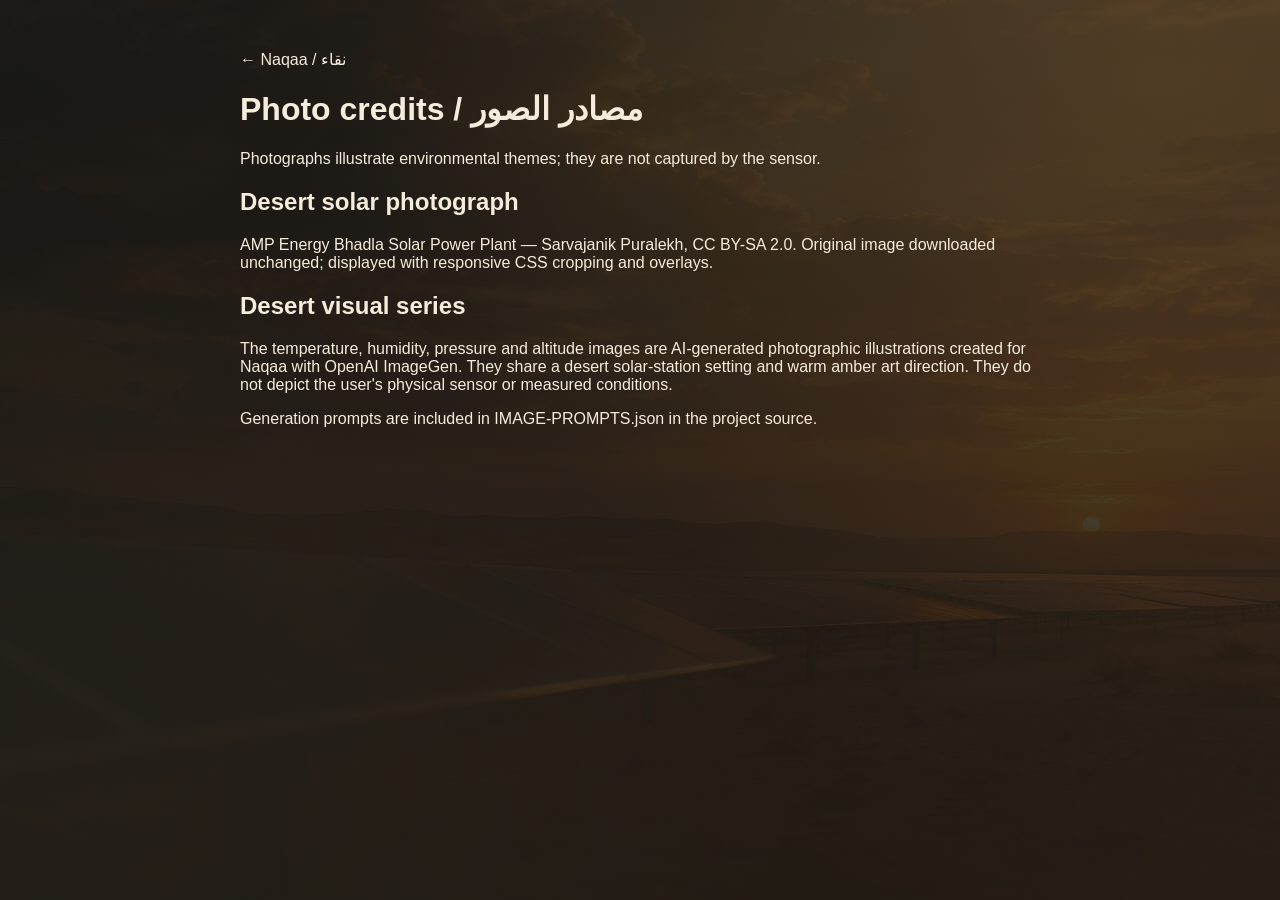
==== credits.html @ 553f98b7 "Publish Naqaa environmental monitoring website" ====
<!doctype html><html lang="en"><head><meta charset="utf-8"><meta name="viewport" content="width=device-width,initial-scale=1"><title>Naqaa — Photo credits</title><link rel="stylesheet" href="style.css"></head><body><main style="padding:50px;max-width:900px"><a href="index.html">← Naqaa / نقاء</a><h1>Photo credits / مصادر الصور</h1><p>Photographs illustrate environmental themes; they are not captured by the sensor.</p><h2>Desert solar photograph</h2><p><a href="https://commons.wikimedia.org/wiki/File:AMP_Energy_Bhadla_Solar_Power_Plant.jpg">AMP Energy Bhadla Solar Power Plant</a> — Sarvajanik Puralekh, <a href="https://creativecommons.org/licenses/by-sa/2.0/">CC BY-SA 2.0</a>. Original image downloaded unchanged; displayed with responsive CSS cropping and overlays.</p><h2>Desert visual series</h2><p>The temperature, humidity, pressure and altitude images are AI-generated photographic illustrations created for Naqaa with OpenAI ImageGen. They share a desert solar-station setting and warm amber art direction. They do not depict the user's physical sensor or measured conditions.</p><p>Generation prompts are included in IMAGE-PROMPTS.json in the project source.</p></main></body></html>
---- style.css ----
:root{color-scheme:dark;--amber:#f6b661;--cream:#f6ecdb;--muted:#b9ad99;--line:#ead7b52b}*{box-sizing:border-box}html{scroll-behavior:smooth;scroll-padding-top:25px}body{margin:0;background:#141412;color:var(--cream);font-family:'DM Sans','IBM Plex Sans Arabic',sans-serif}body:before{content:'';position:fixed;inset:0;z-index:-1;background:linear-gradient(110deg,#171714ef,#292017e0),url('pressure-desert.png') center/cover}body:after{content:'';position:fixed;z-index:-1;inset:0;pointer-events:none;background:radial-gradient(ellipse at 90% 10%,#d29a4430,transparent 50%),radial-gradient(ellipse at 0% 85%,#98765115,transparent 45%)}button,select,a{font:inherit}a{color:inherit;text-decoration:none}button,select{color:inherit;border:1px solid var(--line)}button{cursor:pointer}button:disabled{cursor:not-allowed;opacity:.42}:focus-visible{outline:2px solid var(--amber);outline-offset:5px}.skip{position:absolute;top:-80px;z-index:100;background:#25221b;padding:15px}.skip:focus{top:8px}main{max-width:1460px;margin:auto}header{display:flex;justify-content:space-between;align-items:center;margin:0 4%;padding:24px 0;border-bottom:1px solid #ead7b51a;gap:20px}.brand{font-size:22px;letter-spacing:4px;display:flex;align-items:baseline;gap:15px;font-weight:600}.brand span{font-family:'IBM Plex Sans Arabic',sans-serif;letter-spacing:0;font-size:19px;color:#bcae95;font-weight:400}nav,.header-actions{display:flex;align-items:center;gap:28px}nav{font-size:12px;color:#c9bda9}#language{background:#fff5df09;border-radius:25px;padding:9px 16px;font-size:12px}button:hover:not(:disabled),nav a:hover{color:#ffe2b3}.state-badge{display:inline-flex;align-items:center;gap:8px;font-size:11px;color:#c7baa5;white-space:nowrap}.state-badge:before{content:'';width:6px;height:6px;border-radius:50%;background:#a99a83}.state-badge[data-state=live]:before{background:#afd3a4;box-shadow:0 0 10px #afd3a466;animation:breathe 3s infinite}.state-badge[data-state=error]:before,.state-badge[data-state=stale]:before{background:#ffb46b}.dashboard{padding:46px 4% 20px}.section-heading{display:flex;align-items:end;justify-content:space-between;gap:30px;margin-bottom:32px}.eyebrow{font-size:10px;font-weight:500;letter-spacing:2.1px;color:#cab99b;margin:0 0 14px}.section-heading h1{font-size:clamp(30px,3.4vw,48px);line-height:1.18;letter-spacing:-1.7px;font-weight:500;margin:0}.section-heading em{font-style:normal;color:#e9bd81}.overview-meta{text-align:end;padding-bottom:4px}.overview-meta p{font-size:12px;color:#afa48f;margin:12px 0 0}.cards{display:grid;grid-template-columns:repeat(2,minmax(0,1fr));gap:24px}.card{position:relative;display:block;min-width:0;isolation:isolate;text-align:start;overflow:hidden;border-radius:29px;padding:0;background:linear-gradient(140deg,#fff0d51b,#fff1d906);backdrop-filter:blur(28px) saturate(125%);-webkit-backdrop-filter:blur(28px) saturate(125%);border:1px solid #e8c68c55;box-shadow:inset 0 1px 0 #ffffff35,inset 0 -1px 0 #ffffff0c,0 18px 50px #0003;transition:transform .35s,border-color .35s,box-shadow .35s;animation:arrive .7s both}.card:nth-child(2){animation-delay:.07s}.card:nth-child(3){animation-delay:.14s}.card:nth-child(4){animation-delay:.21s}.card:hover{transform:translateY(-5px);border-color:#e9c88a9a;box-shadow:inset 0 1px 0 #ffffff48,0 25px 55px #0005}.card-visual{height:315px;position:relative;overflow:hidden;z-index:-1}.card-photo{width:100%;height:100%;object-fit:cover;object-position:center 46%;display:block;transition:transform .8s}.card:hover .card-photo{transform:scale(1.035)}.card-visual:after{content:'';position:absolute;inset:0;background:linear-gradient(180deg,transparent 25%,#211e1840 60%,#211e18c9 94%,#211e18e0)}.card-content{position:relative;margin-top:-75px;padding:0 27px 20px}.card-heading{display:flex;justify-content:space-between;align-items:center;gap:15px}.sensor-name{font-size:15px;letter-spacing:1.1px;font-weight:600;margin:0;color:#eed9b2;text-transform:uppercase}.card-trend{font-size:10px;color:#c5b69d;white-space:nowrap}.card-value{display:flex;align-items:baseline;gap:9px;direction:ltr;font-size:55px;letter-spacing:-2.5px;line-height:1.3;font-weight:400;font-variant-numeric:tabular-nums;margin:6px 0 4px;color:#fff4e3;min-height:71px}.card-value small{font-size:16px;letter-spacing:0;color:#c6b394}.card-value.waiting{color:#f3dcb5}.sparkline{height:57px;margin:6px 0 15px;position:relative}.sparkline svg{display:block;width:100%;height:100%}.spark-empty{height:100%;display:flex;align-items:center;color:#b6a78e;font-size:11px;border-bottom:1px solid #d8bd9022}.card-bottom{display:flex;align-items:center;justify-content:space-between;border-top:1px solid #ead7b51d;padding-top:15px;gap:15px}.sensor-state{font-size:10px;color:#bdaf96;line-height:1.6}.details-link{font-size:11px;color:#f4b35b;white-space:nowrap}.value-updated{animation:valueFlash .6s ease-out}.glass{background:linear-gradient(120deg,#fff1d51b,#ffffff05);backdrop-filter:blur(35px) saturate(135%);-webkit-backdrop-filter:blur(35px) saturate(135%);border:1px solid #e8d5b437;box-shadow:inset 0 1px 0 #fff3,0 20px 60px #0002}.connection{border-radius:25px;margin-top:26px;padding:25px 28px}.connection-heading{display:flex;align-items:center;justify-content:space-between}.connection h2{font-size:20px;font-weight:500;margin:0}.connection .eyebrow{margin:0 0 5px;font-size:9px}.connection #connection-message{font-size:12px;line-height:1.8;color:#c9bda7;margin:13px 0 18px}.controls{display:flex;align-items:end;flex-wrap:wrap;gap:10px}.controls label{display:flex;flex-direction:column;gap:6px;font-size:10px;color:#c1b398}select{padding:11px 15px;background:#27241e;border-radius:11px;font-size:12px;min-width:100px}.primary,.secondary{display:inline-flex;align-items:center;justify-content:center;gap:20px;border-radius:12px;padding:12px 19px;font-size:12px;transition:background .2s,transform .2s}.primary{background:linear-gradient(120deg,#f5be70,#e6a449);border:1px solid #f8cd8e;color:#251d12;font-weight:600}.primary:hover:not(:disabled){background:#ffd59a;color:#211b12;transform:translateY(-2px)}.secondary{background:#fff3d50a}.secondary:hover:not(:disabled){background:#fff3d51b}.device-meta{display:flex;justify-content:space-between;gap:15px;font-size:10px;color:#aa9e88;margin-top:15px}.connection details{border-top:1px solid #ead7b516;padding-top:14px;margin-top:14px;font-size:12px;color:#baac93;line-height:1.9}.connection summary{cursor:pointer;color:#cdbc9c;font-size:11px}.connection details a{text-decoration:underline;color:#e7bd7f}.connection details ol{padding-inline-start:22px}.connection details li{padding:4px 0}pre{background:#15151177;border-radius:12px;padding:15px;max-height:170px;overflow:auto;white-space:pre-wrap;word-break:break-all;color:#d2d7be;font-size:11px}#storage-message{font-size:12px;color:#f0bd81}footer{margin:0 4%;padding:22px 0 30px;display:flex;align-items:center;justify-content:space-between;gap:16px;color:#a59881;font-size:10px}footer .brand{font-size:14px;letter-spacing:3px}footer .brand span{font-size:14px}.close{position:absolute;inset-inline-end:17px;top:17px;z-index:5;width:39px;height:39px;border-radius:50%;background:#27221a77;backdrop-filter:blur(15px);border:1px solid #f5ddb54a;color:#fff0d4;font-size:24px}.close:hover{background:#483d2e}dialog{padding:0;isolation:isolate;max-height:94vh;overflow:auto;width:min(1060px,calc(100% - 30px));border:1px solid #e8ce9e55;border-radius:28px;background:linear-gradient(135deg,#302b23ed,#201e19e8);color:#f4ead7;backdrop-filter:blur(40px) saturate(130%);-webkit-backdrop-filter:blur(40px) saturate(130%);box-shadow:inset 0 1px 0 #fff3,0 30px 110px #0008}dialog[open]{animation:openPanel .3s ease-out}dialog::backdrop{background:#12100b99;backdrop-filter:blur(12px)}.detail-banner{height:230px;position:relative}.detail-banner img{height:100%;width:100%;display:block;object-fit:cover;object-position:center 45%}.detail-banner-shade{position:absolute;inset:0;background:linear-gradient(0deg,#29251ef5,#29251e10 85%)}.detail-banner-content{position:absolute;bottom:17px;inset-inline:30px}.detail-banner-content h2{font-size:29px;font-weight:500;letter-spacing:-.8px;margin:0;color:#fff1d8}.detail-banner-content .eyebrow{font-size:9px;margin-bottom:7px;color:#e6c99d}.detail-banner-content p:last-child{font-size:11px;color:#caba9e;margin-bottom:0}.detail-body{padding:15px 30px 25px}.history-header{display:flex;align-items:center;justify-content:space-between;gap:20px}.history-header h3{font-size:11px;font-weight:500;letter-spacing:2px;color:#bead91}.range-tabs{display:flex;gap:4px;padding:4px;border:1px solid #f0d5a72c;border-radius:30px;background:#fff0d507}.range-tabs button{font-size:12px;border:0;background:transparent;padding:8px 16px;border-radius:22px;color:#d3c3a6;transition:background .25s,color .25s}.range-tabs button[aria-pressed=true]{background:#eca548;color:#2b2113}.range-tabs button:hover{background:#e9ba7228;color:#fff}#chart{min-height:280px;margin:22px 0 17px;position:relative}#chart svg{display:block;width:100%;height:280px;overflow:visible;direction:ltr}.chart-empty{min-height:245px;border:1px dashed #d0b7882b;border-radius:17px;display:flex;flex-direction:column;align-items:center;justify-content:center;gap:12px;color:#c6b79e;text-align:center;padding:25px;font-size:14px;background:linear-gradient(120deg,#fff4d904,transparent)}.chart-empty small{font-size:11px;color:#a89b83;max-width:350px;line-height:1.8}.stats{display:grid;grid-template-columns:repeat(3,1fr);gap:12px}.stat{border:1px solid #f0d5a727;background:linear-gradient(120deg,#fff1d511,#fff8e803);border-radius:15px;padding:16px 18px}.stat span{display:block;font-size:11px;color:#c5b397;margin-bottom:6px}.stat strong{font-size:25px;font-weight:400;direction:ltr;display:block;font-variant-numeric:tabular-nums;letter-spacing:-.5px}.stat small{font-size:12px;color:#b5a58b;margin-inline-start:4px}.history-footer{display:flex;justify-content:space-between;gap:15px;margin-top:18px;color:#a99b82;font-size:10px}.history-path{animation:lineReveal .5s ease-out}.sparkline .history-path{animation:none}@keyframes arrive{from{opacity:0;transform:translateY(20px)}to{opacity:1;transform:translateY(0)}}@keyframes openPanel{from{opacity:0;transform:translateY(12px) scale(.985)}to{opacity:1;transform:none}}@keyframes valueFlash{0%{color:#ffd38a;text-shadow:0 0 18px #ffbd6d66}100%{color:#fff4e3;text-shadow:none}}@keyframes lineReveal{from{opacity:0}to{opacity:1}}@keyframes breathe{50%{box-shadow:0 0 3px #afd3a422}}[dir=rtl] .sensor-name{letter-spacing:0;font-size:21px}[dir=rtl] .eyebrow{letter-spacing:0}[dir=rtl] .section-heading h1{letter-spacing:-.5px;line-height:1.5}[dir=rtl] .brand{direction:ltr}@media(max-width:900px){.card-visual{height:275px}.card-content{padding:0 20px 18px;margin-top:-62px}.card-value{font-size:48px}.sensor-name{font-size:12px}.card-trend{font-size:9px}nav{display:none}.section-heading h1{font-size:39px}.overview-meta p{max-width:160px;line-height:1.8}.card-value{min-height:65px}}@media(max-width:600px){header{padding:19px 0}.brand{font-size:18px}.brand span{font-size:17px}.header-actions{gap:12px}#header-state{display:none}.dashboard{padding-top:30px}.section-heading{gap:15px;align-items:start;margin-bottom:25px}.section-heading h1{font-size:30px;letter-spacing:-1px}.eyebrow{font-size:8px;letter-spacing:1.5px}.overview-meta{padding-top:3px}.overview-meta p{display:none}.overview-meta .state-badge{font-size:9px}.cards{grid-template-columns:1fr;gap:19px}.card-visual{height:280px}.card-content{margin-top:-70px;padding:0 22px 20px}.card-value{font-size:50px}.sensor-name{font-size:14px}.card-trend{font-size:10px}.sparkline{height:48px}.connection{padding:22px 19px}.connection h2{font-size:18px}.controls .primary{flex:1}.controls .secondary{font-size:11px;padding:11px 13px}.device-meta{flex-direction:column;gap:5px}footer p{display:none}footer{flex-wrap:wrap}.detail-banner{height:190px}.detail-banner-content{inset-inline:20px}.detail-body{padding:12px 18px 22px}.detail-banner-content h2{font-size:25px}.range-tabs button{font-size:11px;padding:8px 12px}.history-header{gap:8px}.history-header h3{font-size:9px}.stats{gap:7px}.stat{padding:12px 10px}.stat strong{font-size:21px}.stat span{font-size:10px}.history-footer{flex-direction:column;gap:8px}dialog{border-radius:23px}.history-header{margin-top:3px}#chart svg{height:245px}#chart{min-height:245px}}@media(prefers-reduced-motion:reduce){*{animation:none!important;transition:none!important;scroll-behavior:auto!important}}

header #connect{font-size:12px;padding:10px 17px;white-space:nowrap}.header-actions{gap:16px}@media(max-width:650px){header{gap:10px}.header-actions{gap:8px}header #connect{font-size:11px;padding:9px 12px}#language{font-size:11px;padding:8px 10px}.brand{gap:8px;font-size:16px;letter-spacing:2px}.brand span{font-size:14px}}
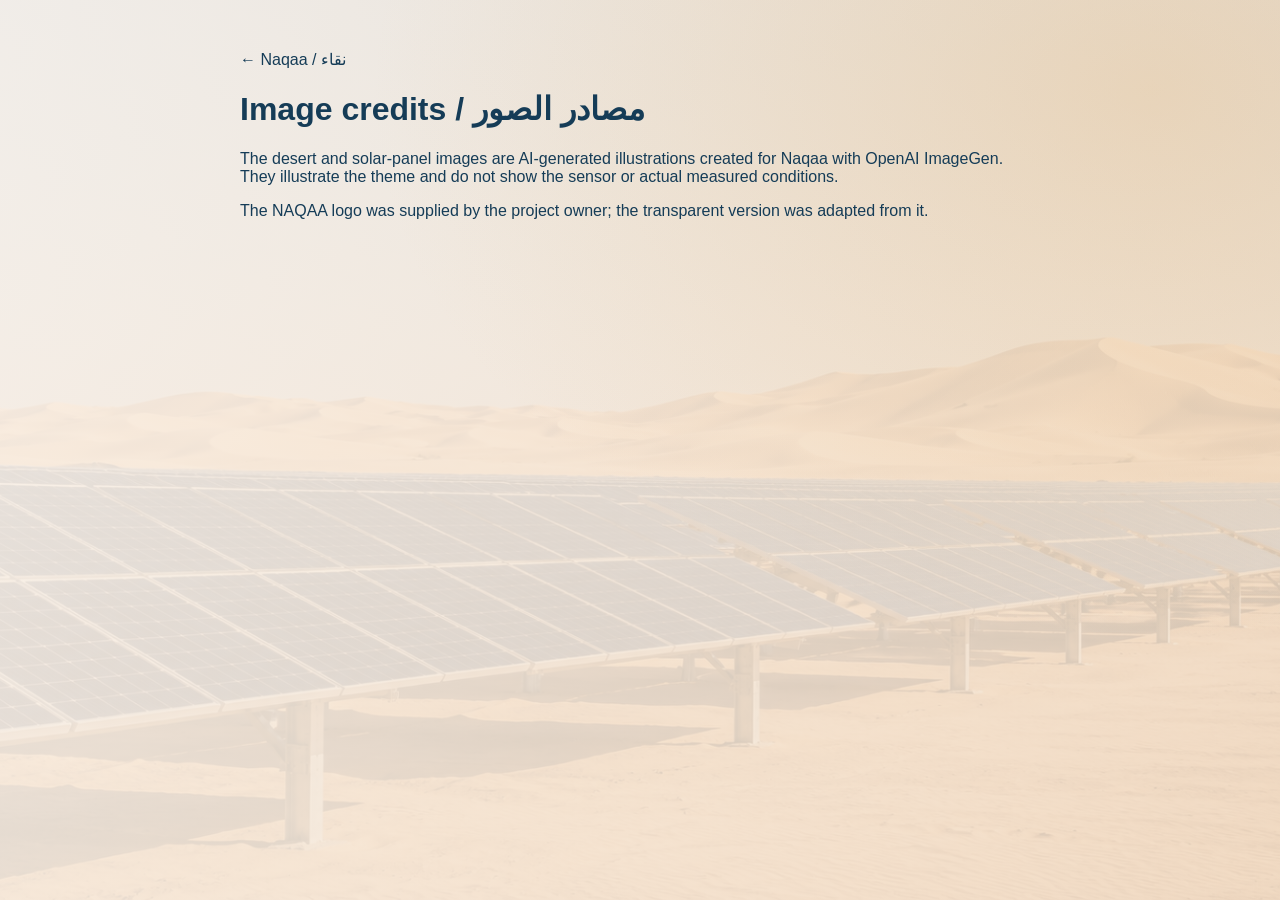
==== commit 8e611733: "Update Naqaa visual identity" ====
--- a/credits.html
+++ b/credits.html
@@ -1 +1 @@
-<!doctype html><html lang="en"><head><meta charset="utf-8"><meta name="viewport" content="width=device-width,initial-scale=1"><title>Naqaa — Photo credits</title><link rel="stylesheet" href="style.css"></head><body><main style="padding:50px;max-width:900px"><a href="index.html">← Naqaa / نقاء</a><h1>Photo credits / مصادر الصور</h1><p>Photographs illustrate environmental themes; they are not captured by the sensor.</p><h2>Desert solar photograph</h2><p><a href="https://commons.wikimedia.org/wiki/File:AMP_Energy_Bhadla_Solar_Power_Plant.jpg">AMP Energy Bhadla Solar Power Plant</a> — Sarvajanik Puralekh, <a href="https://creativecommons.org/licenses/by-sa/2.0/">CC BY-SA 2.0</a>. Original image downloaded unchanged; displayed with responsive CSS cropping and overlays.</p><h2>Desert visual series</h2><p>The temperature, humidity, pressure and altitude images are AI-generated photographic illustrations created for Naqaa with OpenAI ImageGen. They share a desert solar-station setting and warm amber art direction. They do not depict the user's physical sensor or measured conditions.</p><p>Generation prompts are included in IMAGE-PROMPTS.json in the project source.</p></main></body></html>+<!doctype html><html lang="en"><head><meta charset="utf-8"><meta name="viewport" content="width=device-width,initial-scale=1"><title>Naqaa — Image credits</title><link rel="stylesheet" href="style.css?v=20"></head><body><main style="padding:50px;max-width:900px"><a href="index.html">← Naqaa / نقاء</a><h1>Image credits / مصادر الصور</h1><p>The desert and solar-panel images are AI-generated illustrations created for Naqaa with OpenAI ImageGen. They illustrate the theme and do not show the sensor or actual measured conditions.</p><p>The NAQAA logo was supplied by the project owner; the transparent version was adapted from it.</p></main></body></html>
--- a/style.css
+++ b/style.css
@@ -1,3 +1,42 @@
 :root{color-scheme:dark;--amber:#f6b661;--cream:#f6ecdb;--muted:#b9ad99;--line:#ead7b52b}*{box-sizing:border-box}html{scroll-behavior:smooth;scroll-padding-top:25px}body{margin:0;background:#141412;color:var(--cream);font-family:'DM Sans','IBM Plex Sans Arabic',sans-serif}body:before{content:'';position:fixed;inset:0;z-index:-1;background:linear-gradient(110deg,#171714ef,#292017e0),url('pressure-desert.png') center/cover}body:after{content:'';position:fixed;z-index:-1;inset:0;pointer-events:none;background:radial-gradient(ellipse at 90% 10%,#d29a4430,transparent 50%),radial-gradient(ellipse at 0% 85%,#98765115,transparent 45%)}button,select,a{font:inherit}a{color:inherit;text-decoration:none}button,select{color:inherit;border:1px solid var(--line)}button{cursor:pointer}button:disabled{cursor:not-allowed;opacity:.42}:focus-visible{outline:2px solid var(--amber);outline-offset:5px}.skip{position:absolute;top:-80px;z-index:100;background:#25221b;padding:15px}.skip:focus{top:8px}main{max-width:1460px;margin:auto}header{display:flex;justify-content:space-between;align-items:center;margin:0 4%;padding:24px 0;border-bottom:1px solid #ead7b51a;gap:20px}.brand{font-size:22px;letter-spacing:4px;display:flex;align-items:baseline;gap:15px;font-weight:600}.brand span{font-family:'IBM Plex Sans Arabic',sans-serif;letter-spacing:0;font-size:19px;color:#bcae95;font-weight:400}nav,.header-actions{display:flex;align-items:center;gap:28px}nav{font-size:12px;color:#c9bda9}#language{background:#fff5df09;border-radius:25px;padding:9px 16px;font-size:12px}button:hover:not(:disabled),nav a:hover{color:#ffe2b3}.state-badge{display:inline-flex;align-items:center;gap:8px;font-size:11px;color:#c7baa5;white-space:nowrap}.state-badge:before{content:'';width:6px;height:6px;border-radius:50%;background:#a99a83}.state-badge[data-state=live]:before{background:#afd3a4;box-shadow:0 0 10px #afd3a466;animation:breathe 3s infinite}.state-badge[data-state=error]:before,.state-badge[data-state=stale]:before{background:#ffb46b}.dashboard{padding:46px 4% 20px}.section-heading{display:flex;align-items:end;justify-content:space-between;gap:30px;margin-bottom:32px}.eyebrow{font-size:10px;font-weight:500;letter-spacing:2.1px;color:#cab99b;margin:0 0 14px}.section-heading h1{font-size:clamp(30px,3.4vw,48px);line-height:1.18;letter-spacing:-1.7px;font-weight:500;margin:0}.section-heading em{font-style:normal;color:#e9bd81}.overview-meta{text-align:end;padding-bottom:4px}.overview-meta p{font-size:12px;color:#afa48f;margin:12px 0 0}.cards{display:grid;grid-template-columns:repeat(2,minmax(0,1fr));gap:24px}.card{position:relative;display:block;min-width:0;isolation:isolate;text-align:start;overflow:hidden;border-radius:29px;padding:0;background:linear-gradient(140deg,#fff0d51b,#fff1d906);backdrop-filter:blur(28px) saturate(125%);-webkit-backdrop-filter:blur(28px) saturate(125%);border:1px solid #e8c68c55;box-shadow:inset 0 1px 0 #ffffff35,inset 0 -1px 0 #ffffff0c,0 18px 50px #0003;transition:transform .35s,border-color .35s,box-shadow .35s;animation:arrive .7s both}.card:nth-child(2){animation-delay:.07s}.card:nth-child(3){animation-delay:.14s}.card:nth-child(4){animation-delay:.21s}.card:hover{transform:translateY(-5px);border-color:#e9c88a9a;box-shadow:inset 0 1px 0 #ffffff48,0 25px 55px #0005}.card-visual{height:315px;position:relative;overflow:hidden;z-index:-1}.card-photo{width:100%;height:100%;object-fit:cover;object-position:center 46%;display:block;transition:transform .8s}.card:hover .card-photo{transform:scale(1.035)}.card-visual:after{content:'';position:absolute;inset:0;background:linear-gradient(180deg,transparent 25%,#211e1840 60%,#211e18c9 94%,#211e18e0)}.card-content{position:relative;margin-top:-75px;padding:0 27px 20px}.card-heading{display:flex;justify-content:space-between;align-items:center;gap:15px}.sensor-name{font-size:15px;letter-spacing:1.1px;font-weight:600;margin:0;color:#eed9b2;text-transform:uppercase}.card-trend{font-size:10px;color:#c5b69d;white-space:nowrap}.card-value{display:flex;align-items:baseline;gap:9px;direction:ltr;font-size:55px;letter-spacing:-2.5px;line-height:1.3;font-weight:400;font-variant-numeric:tabular-nums;margin:6px 0 4px;color:#fff4e3;min-height:71px}.card-value small{font-size:16px;letter-spacing:0;color:#c6b394}.card-value.waiting{color:#f3dcb5}.sparkline{height:57px;margin:6px 0 15px;position:relative}.sparkline svg{display:block;width:100%;height:100%}.spark-empty{height:100%;display:flex;align-items:center;color:#b6a78e;font-size:11px;border-bottom:1px solid #d8bd9022}.card-bottom{display:flex;align-items:center;justify-content:space-between;border-top:1px solid #ead7b51d;padding-top:15px;gap:15px}.sensor-state{font-size:10px;color:#bdaf96;line-height:1.6}.details-link{font-size:11px;color:#f4b35b;white-space:nowrap}.value-updated{animation:valueFlash .6s ease-out}.glass{background:linear-gradient(120deg,#fff1d51b,#ffffff05);backdrop-filter:blur(35px) saturate(135%);-webkit-backdrop-filter:blur(35px) saturate(135%);border:1px solid #e8d5b437;box-shadow:inset 0 1px 0 #fff3,0 20px 60px #0002}.connection{border-radius:25px;margin-top:26px;padding:25px 28px}.connection-heading{display:flex;align-items:center;justify-content:space-between}.connection h2{font-size:20px;font-weight:500;margin:0}.connection .eyebrow{margin:0 0 5px;font-size:9px}.connection #connection-message{font-size:12px;line-height:1.8;color:#c9bda7;margin:13px 0 18px}.controls{display:flex;align-items:end;flex-wrap:wrap;gap:10px}.controls label{display:flex;flex-direction:column;gap:6px;font-size:10px;color:#c1b398}select{padding:11px 15px;background:#27241e;border-radius:11px;font-size:12px;min-width:100px}.primary,.secondary{display:inline-flex;align-items:center;justify-content:center;gap:20px;border-radius:12px;padding:12px 19px;font-size:12px;transition:background .2s,transform .2s}.primary{background:linear-gradient(120deg,#f5be70,#e6a449);border:1px solid #f8cd8e;color:#251d12;font-weight:600}.primary:hover:not(:disabled){background:#ffd59a;color:#211b12;transform:translateY(-2px)}.secondary{background:#fff3d50a}.secondary:hover:not(:disabled){background:#fff3d51b}.device-meta{display:flex;justify-content:space-between;gap:15px;font-size:10px;color:#aa9e88;margin-top:15px}.connection details{border-top:1px solid #ead7b516;padding-top:14px;margin-top:14px;font-size:12px;color:#baac93;line-height:1.9}.connection summary{cursor:pointer;color:#cdbc9c;font-size:11px}.connection details a{text-decoration:underline;color:#e7bd7f}.connection details ol{padding-inline-start:22px}.connection details li{padding:4px 0}pre{background:#15151177;border-radius:12px;padding:15px;max-height:170px;overflow:auto;white-space:pre-wrap;word-break:break-all;color:#d2d7be;font-size:11px}#storage-message{font-size:12px;color:#f0bd81}footer{margin:0 4%;padding:22px 0 30px;display:flex;align-items:center;justify-content:space-between;gap:16px;color:#a59881;font-size:10px}footer .brand{font-size:14px;letter-spacing:3px}footer .brand span{font-size:14px}.close{position:absolute;inset-inline-end:17px;top:17px;z-index:5;width:39px;height:39px;border-radius:50%;background:#27221a77;backdrop-filter:blur(15px);border:1px solid #f5ddb54a;color:#fff0d4;font-size:24px}.close:hover{background:#483d2e}dialog{padding:0;isolation:isolate;max-height:94vh;overflow:auto;width:min(1060px,calc(100% - 30px));border:1px solid #e8ce9e55;border-radius:28px;background:linear-gradient(135deg,#302b23ed,#201e19e8);color:#f4ead7;backdrop-filter:blur(40px) saturate(130%);-webkit-backdrop-filter:blur(40px) saturate(130%);box-shadow:inset 0 1px 0 #fff3,0 30px 110px #0008}dialog[open]{animation:openPanel .3s ease-out}dialog::backdrop{background:#12100b99;backdrop-filter:blur(12px)}.detail-banner{height:230px;position:relative}.detail-banner img{height:100%;width:100%;display:block;object-fit:cover;object-position:center 45%}.detail-banner-shade{position:absolute;inset:0;background:linear-gradient(0deg,#29251ef5,#29251e10 85%)}.detail-banner-content{position:absolute;bottom:17px;inset-inline:30px}.detail-banner-content h2{font-size:29px;font-weight:500;letter-spacing:-.8px;margin:0;color:#fff1d8}.detail-banner-content .eyebrow{font-size:9px;margin-bottom:7px;color:#e6c99d}.detail-banner-content p:last-child{font-size:11px;color:#caba9e;margin-bottom:0}.detail-body{padding:15px 30px 25px}.history-header{display:flex;align-items:center;justify-content:space-between;gap:20px}.history-header h3{font-size:11px;font-weight:500;letter-spacing:2px;color:#bead91}.range-tabs{display:flex;gap:4px;padding:4px;border:1px solid #f0d5a72c;border-radius:30px;background:#fff0d507}.range-tabs button{font-size:12px;border:0;background:transparent;padding:8px 16px;border-radius:22px;color:#d3c3a6;transition:background .25s,color .25s}.range-tabs button[aria-pressed=true]{background:#eca548;color:#2b2113}.range-tabs button:hover{background:#e9ba7228;color:#fff}#chart{min-height:280px;margin:22px 0 17px;position:relative}#chart svg{display:block;width:100%;height:280px;overflow:visible;direction:ltr}.chart-empty{min-height:245px;border:1px dashed #d0b7882b;border-radius:17px;display:flex;flex-direction:column;align-items:center;justify-content:center;gap:12px;color:#c6b79e;text-align:center;padding:25px;font-size:14px;background:linear-gradient(120deg,#fff4d904,transparent)}.chart-empty small{font-size:11px;color:#a89b83;max-width:350px;line-height:1.8}.stats{display:grid;grid-template-columns:repeat(3,1fr);gap:12px}.stat{border:1px solid #f0d5a727;background:linear-gradient(120deg,#fff1d511,#fff8e803);border-radius:15px;padding:16px 18px}.stat span{display:block;font-size:11px;color:#c5b397;margin-bottom:6px}.stat strong{font-size:25px;font-weight:400;direction:ltr;display:block;font-variant-numeric:tabular-nums;letter-spacing:-.5px}.stat small{font-size:12px;color:#b5a58b;margin-inline-start:4px}.history-footer{display:flex;justify-content:space-between;gap:15px;margin-top:18px;color:#a99b82;font-size:10px}.history-path{animation:lineReveal .5s ease-out}.sparkline .history-path{animation:none}@keyframes arrive{from{opacity:0;transform:translateY(20px)}to{opacity:1;transform:translateY(0)}}@keyframes openPanel{from{opacity:0;transform:translateY(12px) scale(.985)}to{opacity:1;transform:none}}@keyframes valueFlash{0%{color:#ffd38a;text-shadow:0 0 18px #ffbd6d66}100%{color:#fff4e3;text-shadow:none}}@keyframes lineReveal{from{opacity:0}to{opacity:1}}@keyframes breathe{50%{box-shadow:0 0 3px #afd3a422}}[dir=rtl] .sensor-name{letter-spacing:0;font-size:21px}[dir=rtl] .eyebrow{letter-spacing:0}[dir=rtl] .section-heading h1{letter-spacing:-.5px;line-height:1.5}[dir=rtl] .brand{direction:ltr}@media(max-width:900px){.card-visual{height:275px}.card-content{padding:0 20px 18px;margin-top:-62px}.card-value{font-size:48px}.sensor-name{font-size:12px}.card-trend{font-size:9px}nav{display:none}.section-heading h1{font-size:39px}.overview-meta p{max-width:160px;line-height:1.8}.card-value{min-height:65px}}@media(max-width:600px){header{padding:19px 0}.brand{font-size:18px}.brand span{font-size:17px}.header-actions{gap:12px}#header-state{display:none}.dashboard{padding-top:30px}.section-heading{gap:15px;align-items:start;margin-bottom:25px}.section-heading h1{font-size:30px;letter-spacing:-1px}.eyebrow{font-size:8px;letter-spacing:1.5px}.overview-meta{padding-top:3px}.overview-meta p{display:none}.overview-meta .state-badge{font-size:9px}.cards{grid-template-columns:1fr;gap:19px}.card-visual{height:280px}.card-content{margin-top:-70px;padding:0 22px 20px}.card-value{font-size:50px}.sensor-name{font-size:14px}.card-trend{font-size:10px}.sparkline{height:48px}.connection{padding:22px 19px}.connection h2{font-size:18px}.controls .primary{flex:1}.controls .secondary{font-size:11px;padding:11px 13px}.device-meta{flex-direction:column;gap:5px}footer p{display:none}footer{flex-wrap:wrap}.detail-banner{height:190px}.detail-banner-content{inset-inline:20px}.detail-body{padding:12px 18px 22px}.detail-banner-content h2{font-size:25px}.range-tabs button{font-size:11px;padding:8px 12px}.history-header{gap:8px}.history-header h3{font-size:9px}.stats{gap:7px}.stat{padding:12px 10px}.stat strong{font-size:21px}.stat span{font-size:10px}.history-footer{flex-direction:column;gap:8px}dialog{border-radius:23px}.history-header{margin-top:3px}#chart svg{height:245px}#chart{min-height:245px}}@media(prefers-reduced-motion:reduce){*{animation:none!important;transition:none!important;scroll-behavior:auto!important}}
 
 header #connect{font-size:12px;padding:10px 17px;white-space:nowrap}.header-actions{gap:16px}@media(max-width:650px){header{gap:10px}.header-actions{gap:8px}header #connect{font-size:11px;padding:9px 12px}#language{font-size:11px;padding:8px 10px}.brand{gap:8px;font-size:16px;letter-spacing:2px}.brand span{font-size:14px}}
+.blower-panel{margin-top:26px;padding:28px;border-radius:25px}.blower-panel[hidden]{display:none}.blower-panel h2{font-size:24px;font-weight:500;margin:0}.blower-layout{display:grid;grid-template-columns:1fr 2fr;gap:30px;align-items:center;margin:25px 0}.blower-reading strong{display:block;font-size:58px;font-weight:400;font-variant-numeric:tabular-nums}.blower-reading span,.blower-note{font-size:11px;color:#b9a98c;line-height:1.8}.blower-panel fieldset{border:0;margin:0;padding:0;min-width:0}.blower-panel fieldset:disabled{opacity:.4}.blower-panel label{font-size:12px;color:#dac8a7}.blower-inputs{display:flex;gap:14px;align-items:center;margin:18px 0}.blower-inputs input[type=range]{flex:1;min-width:0;accent-color:#efb363}.blower-inputs input[type=number]{width:76px;padding:10px;border:1px solid #e9d3a94d;border-radius:10px;background:#fff1d50b;color:#f6e8d0;font:inherit}.blower-stop{padding:13px 22px;border-radius:12px;background:#a24a242a;border:1px solid #d8945966;color:#ffd5ac;font-size:13px}.blower-stop:hover:not(:disabled){background:#a24a2450}#blower-message{font-size:13px;line-height:1.8;color:#e9c99c}@media(max-width:650px){.blower-panel{padding:22px 19px}.blower-layout{grid-template-columns:1fr;gap:20px}.blower-reading strong{font-size:44px}}
+.blower-rpm{border-top:1px solid #ead7b52b;margin-top:18px;padding-top:16px}.blower-rpm>div{display:flex;gap:10px;align-items:baseline;direction:ltr}.blower-rpm strong{font-size:35px;color:#eec58f}.blower-rpm small{font-size:13px;color:#bdaf96}.blower-rpm>span{font-size:10px}
+
+/* Local humidity model, using the dashboard's existing glass surface. */
+.forecast-panel{padding:32px;margin:28px 0;border-radius:30px}
+.forecast-values{display:grid;grid-template-columns:1fr 1fr;gap:24px;margin:26px 0}
+.forecast-values>div{display:flex;flex-direction:column;gap:12px;padding:22px;border:1px solid #f5d6a322;border-radius:20px;background:#ffffff04}
+.forecast-values span{color:#d2c3ac;font-size:15px}
+.forecast-values strong{font-size:clamp(34px,5vw,58px);font-weight:500;line-height:1.1;font-variant-numeric:tabular-nums}
+.forecast-prediction{background:linear-gradient(130deg,#efb36314,#ffffff04)!important}
+.forecast-prediction strong{color:#efb363}
+#forecast-message{color:#d2c3ac;min-height:24px;line-height:1.6}
+@media(max-width:600px){.forecast-panel{padding:22px}.forecast-values{gap:12px}.forecast-values>div{padding:16px}.forecast-panel .connection-heading{align-items:flex-start;gap:15px;flex-wrap:wrap}}
+.forecast-values{grid-template-columns:repeat(3,minmax(0,1fr))}.forecast-values small{font-size:12px;color:#c5b69d}.forecast-prediction.short strong{color:#a9d7bf}.forecast-legend{display:flex;gap:20px;flex-wrap:wrap;color:#d2c3ac;font-size:12px;margin-top:24px}.forecast-legend span:before{content:'';display:inline-block;background:var(--key);width:18px;height:3px;vertical-align:middle;margin-inline-end:8px}.forecast-chart{height:250px;margin-top:12px}.forecast-chart svg{width:100%;height:100%}.auto-controls{display:flex;flex-direction:column;gap:10px;margin-bottom:20px;color:#d2c3ac;font-size:13px}.auto-controls label{display:flex;align-items:center;gap:10px}.auto-controls input{accent-color:#efb363;width:18px;height:18px}@media(max-width:650px){.forecast-values{grid-template-columns:1fr}.forecast-chart{height:200px}}
+.auto-controls{padding:24px;border:1px solid #e8c68c80;border-radius:20px;background:linear-gradient(125deg,#efb36324,#fff6e90a);box-shadow:inset 0 1px #fff4}.auto-controls[data-active=true]{border-color:#eeb56c;box-shadow:0 0 28px #e8a84c24,inset 0 1px #fff5}.auto-controls label{font-size:20px;font-weight:700;cursor:pointer}.auto-controls input{width:26px;height:26px}.auto-controls span#auto-policy{font-size:14px;line-height:1.5}.manual-controls{padding:16px;border:1px solid #e8d5b42b;border-radius:16px}.manual-controls summary{cursor:pointer;font-size:14px;color:#d7c5a8}.manual-controls fieldset{margin-top:18px}.blower-layout{align-items:start}
+/* Reading cards: clearer measurements and a quieter image treatment. */
+.card-visual{height:235px}.card-visual:after{background:linear-gradient(180deg,transparent 12%,#211e184a 50%,#211e18eb 95%)}
+.card-content{margin-top:-66px;padding:0 27px 22px}.sensor-name{font-size:16px;letter-spacing:.9px}.card-value{font-size:clamp(45px,4.5vw,58px);margin:4px 0 10px}.card-value small{font-size:17px}.sparkline-caption{font-size:9px;font-weight:600;letter-spacing:1.2px;color:#c7b79a;margin-top:15px}.sparkline{height:48px;margin:4px 0 12px}.spark-empty{font-size:12px;line-height:1.4}.sensor-state,.details-link{font-size:12px}.card-bottom{padding-top:14px}.card-trend{font-size:11px}
+@media(max-width:650px){.card-visual{height:190px}.card-content{padding-inline:22px}.card-value{font-size:48px}}
+@media(prefers-reduced-motion:reduce){*,*:before,*:after{animation-duration:.01ms!important;animation-iteration-count:1!important;scroll-behavior:auto!important;transition-duration:.01ms!important}}
+/* Refined reading cards and a device-confirmed duty indicator. */
+.card{border-radius:24px;background:linear-gradient(145deg,#ffffff18,#1a1713bf)}
+.card-visual{height:175px}.card-visual:after{background:linear-gradient(180deg,#19161208,#19161273 70%,#201b17f5)}
+.card-content{margin-top:-42px;padding:0 25px 22px}.card-heading{min-height:28px}.sensor-name{font-size:14px;color:#f4d9ad;letter-spacing:1.3px}
+.card-value{font-size:clamp(48px,5vw,66px);line-height:1.15;min-height:65px;margin:12px 0 16px;color:#fff7eb}.card-value small{font-size:18px;color:#ddb980}
+.sparkline-caption{display:flex;align-items:center;gap:8px;font-size:10px;color:#c9bba3;letter-spacing:1px}.sparkline-caption:before{content:'';width:6px;height:6px;border-radius:50%;background:#e9af64}.sparkline{height:48px;margin:6px 0 12px}.card-bottom{border-top:1px solid #ead7b530}.details-link{color:#ffd092;font-weight:600}
+.blower-layout{grid-template-columns:minmax(230px,.7fr) minmax(260px,1.3fr);align-items:start}.duty-gauge{--duty:0;width:152px;aspect-ratio:1;border-radius:50%;display:grid;place-items:center;background:conic-gradient(#efb363 calc(var(--duty)*1%),#f9dcad26 0);padding:7px;margin-bottom:16px;box-shadow:0 0 26px #f0ad5516}.duty-gauge[data-fresh=false]{background:#f9dcad20}.duty-gauge-inner{width:100%;height:100%;border-radius:50%;display:flex;flex-direction:column;align-items:center;justify-content:center;background:#30251d}.duty-gauge-inner span{font-size:37px;line-height:1;color:#fff0da;letter-spacing:-1.5px}.duty-gauge-inner small{font-size:9px;letter-spacing:.8px;color:#d8c6a9;margin-top:9px}.blower-reading>strong{display:none}.blower-reading>span{font-size:12px}.blower-rpm{max-width:220px}.auto-controls{min-height:130px;justify-content:center}.manual-controls{grid-column:2}.auto-controls[data-active=true]{background:linear-gradient(130deg,#efb36332,#fff8e80b)}
+@media(max-width:650px){.card-visual{height:155px}.card-content{padding-inline:20px}.card-value{font-size:52px}.blower-layout{grid-template-columns:1fr}.manual-controls{grid-column:auto}.duty-gauge{width:130px}.auto-controls{min-height:110px}}
+/* Noon palette inspired by the NAQAA logo. */
+:root{color-scheme:light;--amber:#cf842f;--cream:#153c57;--muted:#6c6c62;--line:#34576b30}body{background:#f5eadb;color:#153c57}body:before{background:linear-gradient(110deg,#f9f1e8ed,#f1dfcbdc),url('noon-desert.png') center/cover}body:after{background:radial-gradient(ellipse at 90% 10%,#e5b26b44,transparent 48%)}.logo-brand img{width:142px;height:70px;object-fit:contain;mix-blend-mode:multiply}.logo-brand{gap:0}header{border-color:#24445c22}nav,.overview-meta p{color:#586b73}#language,.secondary{background:#ffffff80;color:#193e58;border-color:#24445c30}.glass,.card{background:linear-gradient(135deg,#ffffffc9,#f8e8d0a1);border-color:#9c8a7044;box-shadow:inset 0 1px #fff,0 18px 45px #6f54341a}.card-photo{content:normal}.card:nth-child(2) .card-photo{object-position:80% 48%}.card:nth-child(3) .card-photo{object-position:10% 60%}.card:nth-child(4) .card-photo{object-position:95% 22%}.card-visual:after{background:linear-gradient(180deg,transparent,#0c263399)}.sensor-name{color:#fff8e8;text-shadow:0 1px 4px #152e3b}.card-value{color:#143a55}.card-value small,.details-link{color:#b46c1e}.sparkline-caption,.sensor-state,.spark-empty,.eyebrow,.state-badge,.blower-note,#forecast-message{color:#596a6a}.card-bottom{border-color:#34576b25}.section-heading em{color:#c87d2e}.forecast-values>div,.manual-controls{background:#fff9;border-color:#34576b25}.forecast-values span{color:#536875}.forecast-prediction strong{color:#b36c25}.auto-controls{background:#fff9;border-color:#bf9b714d}.auto-controls label,.auto-controls span#auto-policy{color:#274a59}.duty-gauge-inner{background:#f6ead9}.duty-gauge-inner span{color:#183c54}.duty-gauge-inner small{color:#61737a}.blower-inputs input[type=number],select{background:#fff;color:#173c56}.blower-stop{color:#8c462b}.detail-body{background:#f7ecde;color:#153c57}.stat{background:#fff8;color:#153c57}
+/* Framed brand mark and individual midday photography. */
+.logo-brand{display:flex;align-items:center;justify-content:center;padding:7px 13px;border-radius:17px;background:linear-gradient(135deg,#fffaf4dd,#f3dfc9d9);border:1px solid #bda88b80;box-shadow:0 5px 18px #6b51331a,inset 0 1px #fff;overflow:hidden}.logo-brand img{width:130px;height:55px;display:block;object-fit:contain;mix-blend-mode:multiply;border-radius:8px}.card-visual{height:210px}.card-photo{content:normal;width:100%;height:100%;object-fit:cover}.card-visual:after{background:linear-gradient(180deg,transparent 30%,#15384a9c 100%)}.sensor-name{color:#fff;text-shadow:0 1px 4px #193b4d}.card:nth-child(n) .card-photo{object-position:center}.logo-brand:focus-visible{outline-color:#c17a32}@media(max-width:650px){.logo-brand{padding:4px 8px;border-radius:13px}.logo-brand img{width:100px;height:45px}.card-visual{height:175px}}
+/* Final light-theme contrast and responsive details. */
+.primary{background:linear-gradient(120deg,#dfaa63,#c88b3e);border-color:#bd8134;color:#17364b}.primary:hover:not(:disabled){background:#e9ba7e;color:#17364b}.secondary:hover:not(:disabled),#language:hover,nav a:hover{color:#143c57;background:#fff}.card:hover{border-color:#ad895c;box-shadow:0 18px 40px #6f543425}.card-trend{color:#f8eddc}.card-value .value-updated{animation:none}.spark-empty{border-color:#35576b22}.state-badge[data-state=live]:before{background:#4d805c;box-shadow:0 0 8px #4d805c22}.state-badge[data-state=stale]:before,.state-badge[data-state=error]:before{background:#b2642c}.forecast-values strong{color:#173e58}.forecast-prediction.short strong{color:#4c7862}.forecast-prediction strong{color:#b77527}.forecast-values small,.forecast-legend,.manual-controls summary,.blower-reading>span,.blower-rpm small,.blower-rpm>span,#blower-message,.device-meta,.connection #connection-message,.controls label,.connection summary,.connection details{color:#4f6571}.blower-rpm strong{color:#17415b}.auto-controls[data-active=true]{background:linear-gradient(130deg,#f1d2a0bb,#fff9);border-color:#b88745}.blower-stop{background:#f8e8da;border-color:#b6754d}.blower-stop:hover:not(:disabled){background:#eed0b7;color:#743e28}.connection details a{color:#925a20}pre{background:#173c53;color:#f2e8d9}footer{color:#546d77}footer .logo-brand img{width:100px;height:42px}dialog{background:#f6ecde;color:#173c55;border-color:#bfa58680}dialog::backdrop{background:#19364766}.detail-banner-shade{background:linear-gradient(0deg,#18394bdd,#18394b00)}.history-header h3,.stat span,.stat small,.history-footer,.chart-empty,.chart-empty small{color:#526a76}.range-tabs{background:#fff9;border-color:#ac987844}.range-tabs button{color:#385563}.range-tabs button[aria-pressed=true]{background:#cf984e;color:#142f42}.range-tabs button:hover{background:#e8d3b6;color:#173b53}.stat{border-color:#ad987a40}.chart-empty{background:#fff5;border-color:#9c8b6e55}.forecast-chart svg text,#chart svg text{fill:#526773}.forecast-chart svg path[stroke="#cfb88b22"],#chart svg path[stroke="#cfb88b20"]{stroke:#35576b24}.forecast-chart svg path[stroke="#a9d7bf"]{stroke:#46785f}.forecast-chart svg path[stroke="#9cdaeb"]{stroke:#245c82}.forecast-chart svg path[stroke="#efb363"],#chart .history-path,.sparkline .history-path{stroke:#b9792c}.forecast-legend span:nth-child(1){--key:#46785f!important}.forecast-legend span:nth-child(2){--key:#b9792c!important}.forecast-legend span:nth-child(3){--key:#245c82!important}#forecast-chart{border:1px solid #a18b6c30;border-radius:16px;background:#fffc;padding:14px;margin-top:18px}.forecast-panel .connection-heading{gap:20px;flex-wrap:wrap}.forecast-panel h2,.blower-panel h2{font-weight:500;letter-spacing:-.6px}.skip{background:#fff;color:#173c55}@media(max-width:650px){header{gap:10px;padding:16px 0}.header-actions{gap:8px}.forecast-panel{padding:24px 20px}.forecast-panel h2{font-size:24px;line-height:1.3}.connection-heading{gap:12px;flex-wrap:wrap}footer{flex-wrap:wrap}.forecast-chart{height:210px}}
+/* The original logo sits directly on the header; crop its surrounding canvas. */
+.logo-brand{position:relative;display:block;width:156px;height:86px;padding:0;border:0;border-radius:0;background:transparent;box-shadow:none;overflow:hidden;flex:none}
+.logo-brand img{position:absolute;inset:50% auto auto 50%;width:246px;height:auto;max-width:none;transform:translate(-50%,-50%);mix-blend-mode:multiply;border-radius:0}
+footer .logo-brand{width:116px;height:64px}footer .logo-brand img{width:184px;height:auto}
+@media(max-width:650px){.logo-brand{width:126px;height:70px;padding:0}.logo-brand img{width:200px;height:auto}header{align-items:center}}
